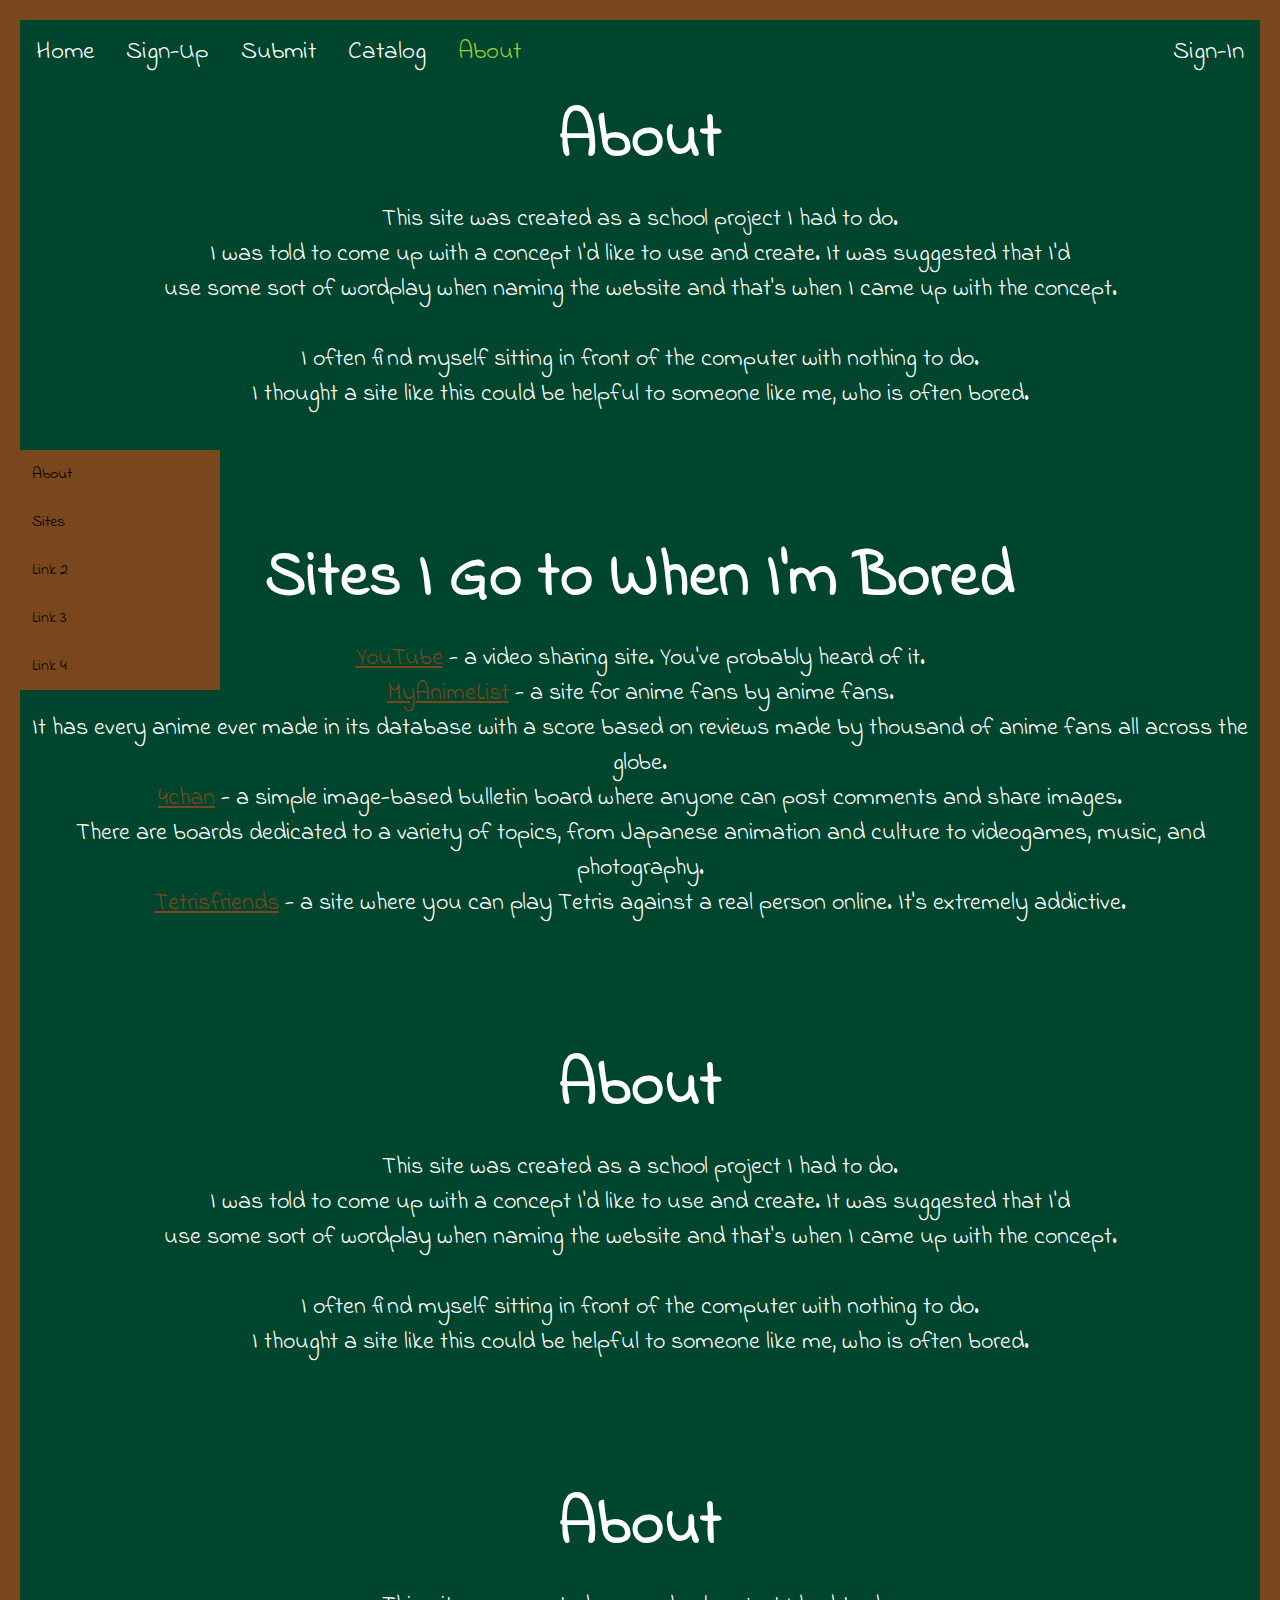
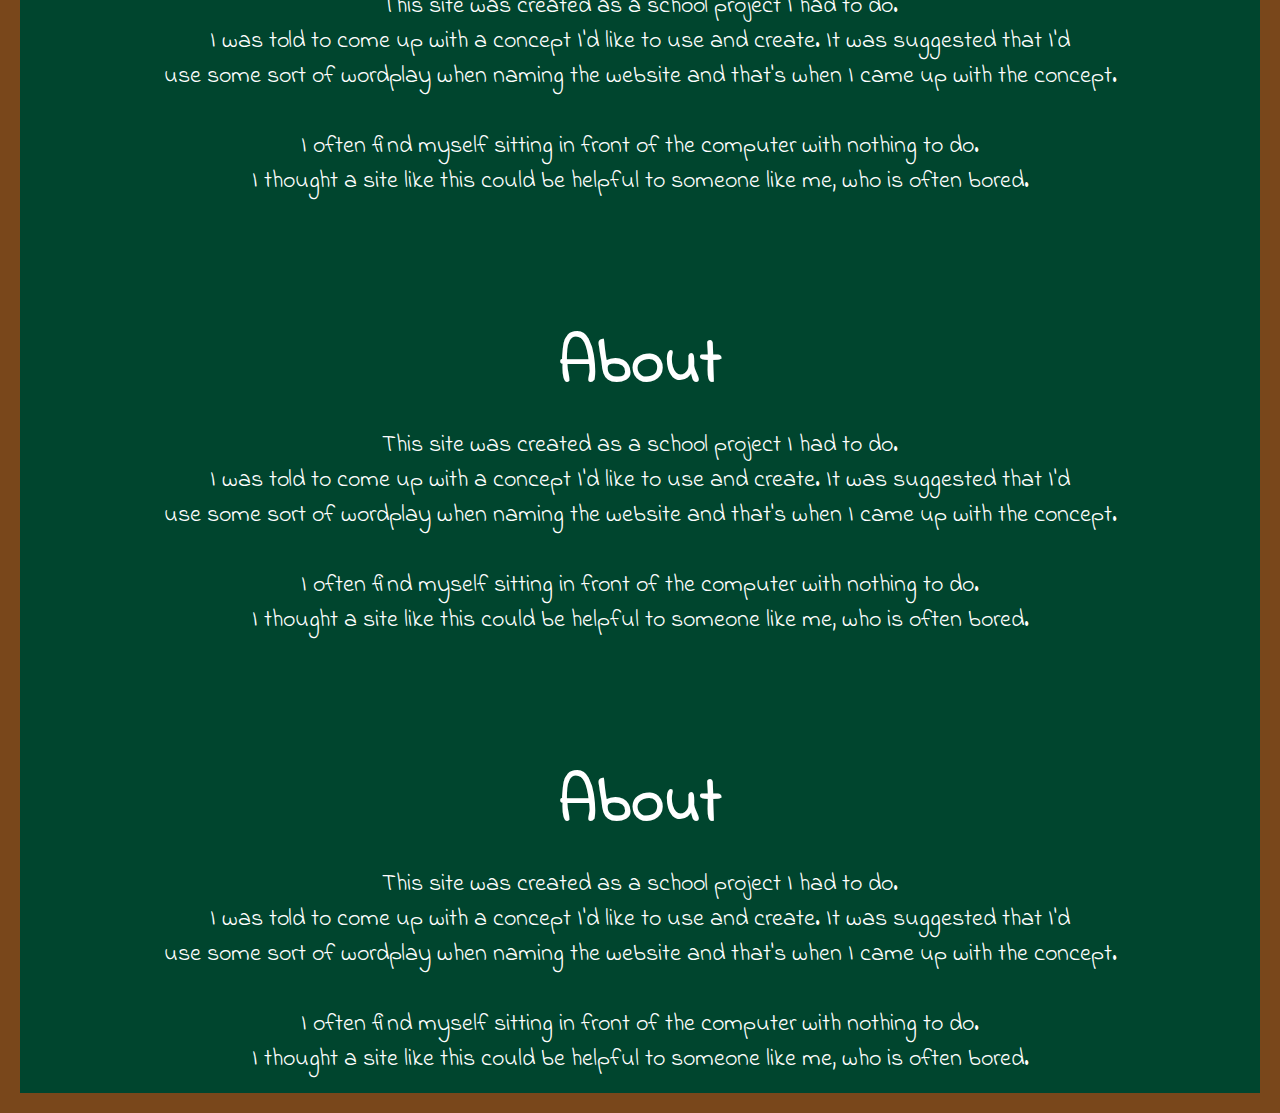
==== about.html @ 3aa5f717 "ab0.01" ====
<!DOCTYPE html>
<html lang="en">
<head>
    <meta charset="UTF-8">
    <meta name="viewport" content="width=device-width, initial-scale=1.0">
    <meta http-equiv="X-UA-Compatible" content="ie=edge">
    <title>BoredBoard - About</title>
    <link rel="stylesheet" href="CSS/about.css">
    <link href="https://fonts.googleapis.com/css?family=Indie+Flower" rel="stylesheet">
    <link rel="apple-touch-icon" sizes="57x57" href="/favicons/apple-icon-57x57.png">
    <link rel="apple-touch-icon" sizes="60x60" href="/favicons/apple-icon-60x60.png">
    <link rel="apple-touch-icon" sizes="72x72" href="/favicons/apple-icon-72x72.png">
    <link rel="apple-touch-icon" sizes="76x76" href="/favicons/apple-icon-76x76.png">
    <link rel="apple-touch-icon" sizes="114x114" href="/favicons/apple-icon-114x114.png">
    <link rel="apple-touch-icon" sizes="120x120" href="/favicons/apple-icon-120x120.png">
    <link rel="apple-touch-icon" sizes="144x144" href="/favicons/apple-icon-144x144.png">
    <link rel="apple-touch-icon" sizes="152x152" href="/favicons/apple-icon-152x152.png">
    <link rel="apple-touch-icon" sizes="180x180" href="/favicons/apple-icon-180x180.png">
    <link rel="icon" type="image/png" sizes="192x192" href="/favicons/android-icon-192x192.png">
    <link rel="icon" type="image/png" sizes="32x32" href="/favicons/favicon-32x32.png">
    <link rel="icon" type="image/png" sizes="96x96" href="/favicons/favicon-96x96.png">
    <link rel="icon" type="image/png" sizes="16x16" href="/favicons/favicon-16x16.png">
    <link rel="manifest" href="/favicons/manifest.json">
    <link rel="shortcut icon" href="favicons/favicon-32x32.ico" type="image/x-icon">
    <meta name="msapplication-TileColor" content="#ffffff">
    <meta name="msapplication-TileImage" content="/favicons/ms-icon-144x144.png">
    <meta name="theme-color" content="#ffffff">
</head>
<body>
    <ul>
        <li><a href="index.html">Home</a></li>
        <li><a href="signup.html">Sign-Up</a></li>
        <li><a href="submit.html">Submit</a></li>
        <li><a href="catalog.html">Catalog</a></li>
        <li><a class = selected href="about.html">About</a></li>
        <li class="right"><a href="signin.html">Sign-In</a></li>
      </ul>
      <a id="about"></a>
    <div class="main">
    <div class="vertical-menu">
        <a href="#about"">About</a>
        <a href="#sites">Sites</a>
        <a href="#">Link 2</a>
        <a href="#">Link 3</a>
        <a href="#">Link 4</a>
    </div>

    <h3>בס"ד</h3>
    <h1>About</h1> 
    <p>This site was created as a school project I had to do. <br>
        I was told to come up with a concept I'd like to use and create. It was suggested that I'd <br> 
        use some sort of wordplay when naming the website and that's when I came up with the concept. <br>
        <br>
        I often find myself sitting in front of the computer with nothing to do. <br>
        I thought a site like this could be helpful to someone like me, who is often bored.
    </p> 
    <br><br><br><br>
    <a id="sites"></a><h1>Sites I Go to When I'm Bored</h1>
    <p>
         <a href="https://www.youtube.com/">YouTube</a> - a video sharing site. You've probably heard of it. 
        <br> <a href="https://myanimelist.net/">MyAnimeList</a>  - a site for anime fans by anime fans. <br>
         It has every anime ever made in its database with a score based on reviews made by thousand of anime fans all across the globe. 
        <br> <a href="http://www.4chan.org//">4chan</a> - a simple image-based bulletin board where anyone can post comments and share images. <br>
         There are boards dedicated to a variety of topics, from Japanese animation and culture to videogames, music, and photography. 
        <br> <a href="https://www.tetrisfriends.com/games/Battle2P/game.php">Tetrisfriends</a> - a site where you can play Tetris against a real person online. It's extremely addictive.  

    </p>

    <br><br><br><br>
    <h1>About</h1>
    <p>This site was created as a school project I had to do. <br>
        I was told to come up with a concept I'd like to use and create. It was suggested that I'd <br> 
        use some sort of wordplay when naming the website and that's when I came up with the concept. <br>
        <br>
        I often find myself sitting in front of the computer with nothing to do. <br>
        I thought a site like this could be helpful to someone like me, who is often bored.
    </p>
    <br><br><br><br>
    <h1>About</h1>
    <p>This site was created as a school project I had to do. <br>
        I was told to come up with a concept I'd like to use and create. It was suggested that I'd <br> 
        use some sort of wordplay when naming the website and that's when I came up with the concept. <br>
        <br>
        I often find myself sitting in front of the computer with nothing to do. <br>
        I thought a site like this could be helpful to someone like me, who is often bored.
    </p>
    <br><br><br><br>
    <h1>About</h1>
    <p>This site was created as a school project I had to do. <br>
        I was told to come up with a concept I'd like to use and create. It was suggested that I'd <br> 
        use some sort of wordplay when naming the website and that's when I came up with the concept. <br>
        <br>
        I often find myself sitting in front of the computer with nothing to do. <br>
        I thought a site like this could be helpful to someone like me, who is often bored.
    </p>
    <br><br><br><br>
    <h1>About</h1>
    <p>This site was created as a school project I had to do. <br>
        I was told to come up with a concept I'd like to use and create. It was suggested that I'd <br> 
        use some sort of wordplay when naming the website and that's when I came up with the concept. <br>
        <br>
        I often find myself sitting in front of the computer with nothing to do. <br>
        I thought a site like this could be helpful to someone like me, who is often bored.
    </p>


</div>
</body>
</html>
---- CSS/about.css ----
@import url('https://fonts.googleapis.com/css?family=Indie+Flower');

body {
    position: relative;
    min-height: calc(100vh - 20px * 2);
    background-color: #00452e;
    border: 20px solid #79471b;
    margin: 0;
    font-family:'Indie Flower', cursive;
}

object {
    width: 4rem;
    display: block;
    margin: 0 auto;
    height: 4rem;
}

h1 {
    text-align: center;
    color: #ffffff;
    font-size: 4rem;
    margin: 0.5rem auto;
}

p{
    text-align: center;
    color: #ffffff;
    font-size: 1.5rem;
    margin: 1rem auto;
}

button {
    display: block;
    background: #79471b;
    border: 0;
    color: #00452e;
    font-size: 2rem;
    margin: 0 auto 2rem;
}

p.box {
    min-height: 6rem;
    color: aqua;
    text-align: center;
    font-size: 4rem;
    margin: 2rem auto;
}

h3{
    margin: auto auto;
    color: #00452e;
    font-size: 1px;
}

ul {
    list-style-type: none;
    margin: 0;
    padding: 0;
    overflow: hidden;
    background-color: #00452e;
    font-size: 25px;
}

li {
    float: left;
}

li a {
    display: block;
    color: white;
    text-align: center;
    padding: 14px 16px;
    text-decoration: none;
}

li a:hover {
    background-color: #79471b;
}

li a.selected{
    color: yellowgreen;
  }
  
  li.right{
    float: right;
  }

  .vertical-menu {
    width: 200px;
    position: fixed;
    top: 50%;
    }
            
.vertical-menu a {
    background-color:#79471b;
    color: black;
    display: block;
    padding: 12px;
    text-decoration: none;
    
}
            
.vertical-menu a:hover {
    background-color:#00452e;
}

#menu {
    width: 200px;
    position: fixed;
    top: 50%;
  }
            
a{
    color: #79471b;
}
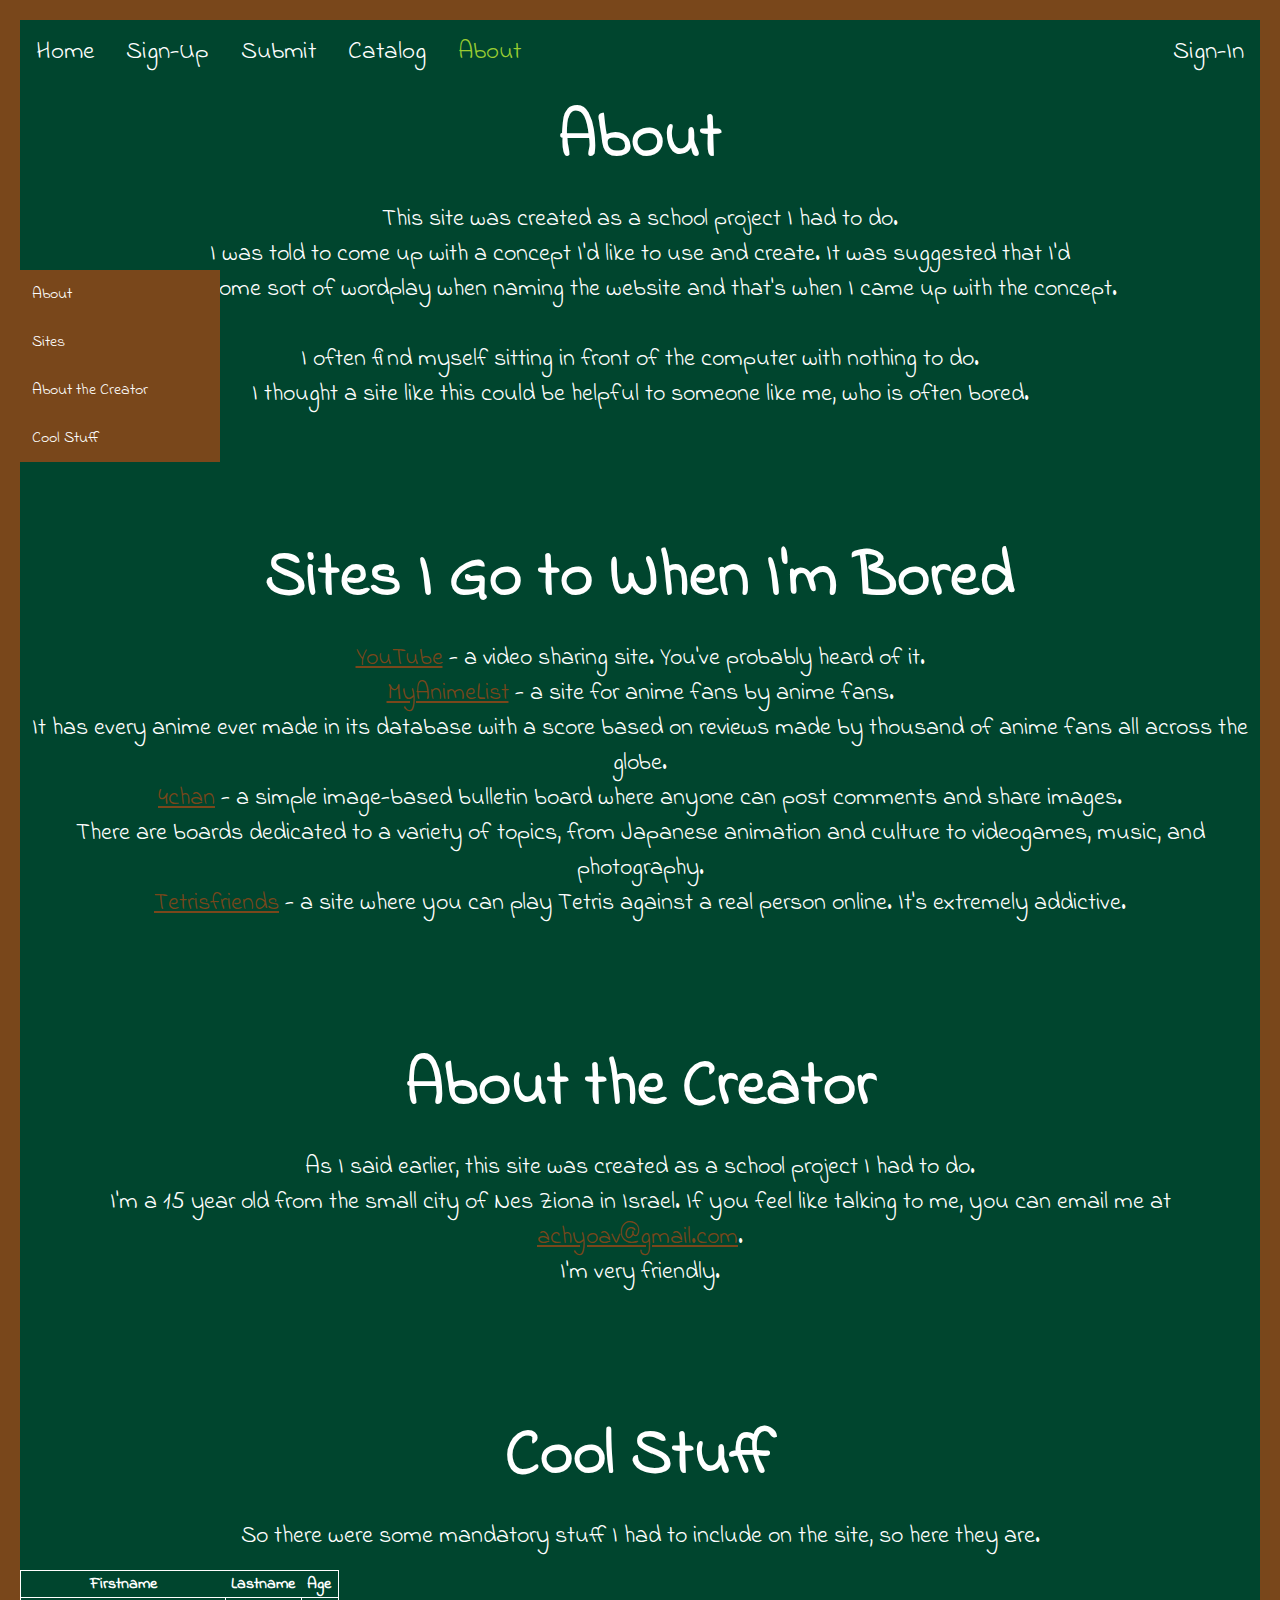
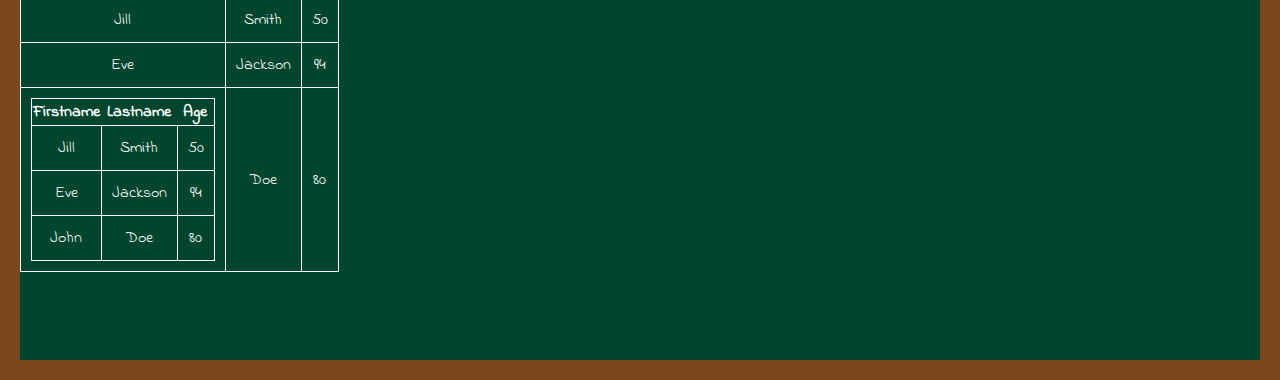
==== commit 4e485c20: "" ====
--- a/about.html
+++ b/about.html
@@ -35,14 +35,12 @@
         <li><a class = selected href="about.html">About</a></li>
         <li class="right"><a href="signin.html">Sign-In</a></li>
       </ul>
-      <a id="about"></a>
     <div class="main">
     <div class="vertical-menu">
-        <a href="#about"">About</a>
+        <a href="#"">About</a>
         <a href="#sites">Sites</a>
-        <a href="#">Link 2</a>
-        <a href="#">Link 3</a>
-        <a href="#">Link 4</a>
+        <a href="#creator">About the Creator</a>
+        <a href="#cool">Cool Stuff</a>
     </div>
 
     <h3>בס"ד</h3>
@@ -67,43 +65,63 @@
     </p>
 
     <br><br><br><br>
-    <h1>About</h1>
-    <p>This site was created as a school project I had to do. <br>
-        I was told to come up with a concept I'd like to use and create. It was suggested that I'd <br> 
-        use some sort of wordplay when naming the website and that's when I came up with the concept. <br>
-        <br>
-        I often find myself sitting in front of the computer with nothing to do. <br>
-        I thought a site like this could be helpful to someone like me, who is often bored.
+    <a id="creator"></a> <h1>About the Creator</h1>
+    <p>As I said earlier, this site was created as a school project I had to do. <br>
+        I'm a 15 year old from the small city of Nes Ziona in Israel. 
+        If you feel like talking to me, you can email me at <a href="mailto:achyoav@gmail.com">achyoav@gmail.com</a>. <br>
+        I'm very friendly.  
     </p>
     <br><br><br><br>
-    <h1>About</h1>
-    <p>This site was created as a school project I had to do. <br>
-        I was told to come up with a concept I'd like to use and create. It was suggested that I'd <br> 
-        use some sort of wordplay when naming the website and that's when I came up with the concept. <br>
-        <br>
-        I often find myself sitting in front of the computer with nothing to do. <br>
-        I thought a site like this could be helpful to someone like me, who is often bored.
-    </p>
-    <br><br><br><br>
-    <h1>About</h1>
-    <p>This site was created as a school project I had to do. <br>
-        I was told to come up with a concept I'd like to use and create. It was suggested that I'd <br> 
-        use some sort of wordplay when naming the website and that's when I came up with the concept. <br>
-        <br>
-        I often find myself sitting in front of the computer with nothing to do. <br>
-        I thought a site like this could be helpful to someone like me, who is often bored.
-    </p>
-    <br><br><br><br>
-    <h1>About</h1>
-    <p>This site was created as a school project I had to do. <br>
-        I was told to come up with a concept I'd like to use and create. It was suggested that I'd <br> 
-        use some sort of wordplay when naming the website and that's when I came up with the concept. <br>
-        <br>
-        I often find myself sitting in front of the computer with nothing to do. <br>
-        I thought a site like this could be helpful to someone like me, who is often bored.
-    </p>
+    <a id="cool"></a> <h1>Cool Stuff</h1>
+    <p>So there were some mandatory stuff I had to include on the site, so here they are. <br>
+        <table>
+                <tr>
+                  <th>Firstname</th>
+                  <th>Lastname</th> 
+                  <th>Age</th>
+                </tr>
+                <tr>
+                  <td>Jill</td>
+                  <td>Smith</td>
+                  <td>50</td>
+                </tr>
+                <tr>
+                  <td>Eve</td>
+                  <td>Jackson</td>
+                  <td>94</td>
+                </tr>
+                <tr>
+                  <td><table>
+                        <tr>
+                          <th>Firstname</th>
+                          <th>Lastname</th> 
+                          <th>Age</th>
+                        </tr>
+                        <tr>
+                          <td>Jill</td>
+                          <td>Smith</td>
+                          <td>50</td>
+                        </tr>
+                        <tr>
+                          <td>Eve</td>
+                          <td>Jackson</td>
+                          <td>94</td>
+                        </tr>
+                        <tr>
+                          <td>John</td>
+                          <td>Doe</td>
+                          <td>80</td>
+                        </tr>
+                      </table></td>
+                  <td>Doe</td>
+                  <td>80</td>
+                </tr>
+              </table>
+              
+    </p> <br><br><br>
+    
 
 
 </div>
 </body>
-</html>+</html>
--- a/CSS/about.css
+++ b/CSS/about.css
@@ -89,12 +89,12 @@
   .vertical-menu {
     width: 200px;
     position: fixed;
-    top: 50%;
+    top: 30%;
     }
             
 .vertical-menu a {
     background-color:#79471b;
-    color: black;
+    color: white;
     display: block;
     padding: 12px;
     text-decoration: none;
@@ -105,13 +105,18 @@
     background-color:#00452e;
 }
 
-#menu {
-    width: 200px;
-    position: fixed;
-    top: 50%;
-  }
+
             
 a{
     color: #79471b;
 }
 
+table, td, tr{
+    padding: 10px;
+    position: inherit;
+    border: 1px solid white;
+    border-collapse: collapse;
+    color: #ffffff;
+    text-align: center;
+
+}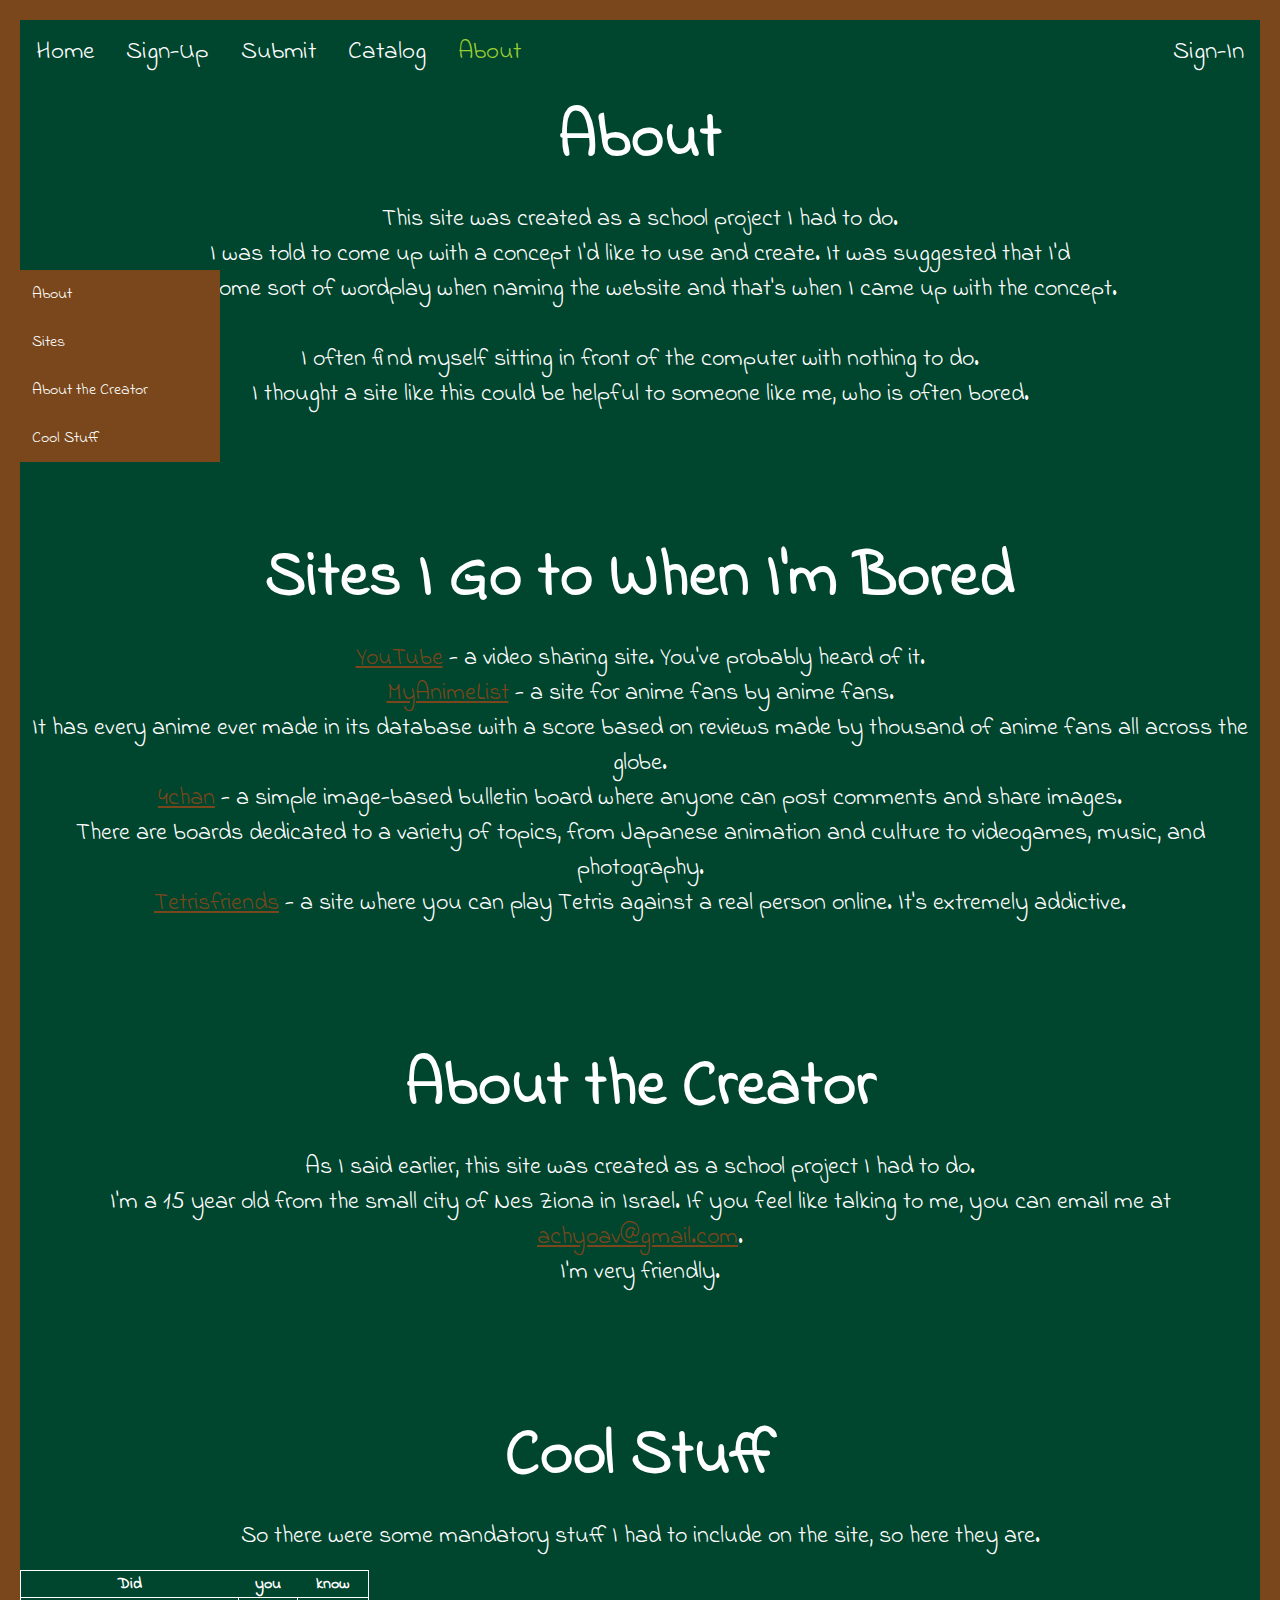
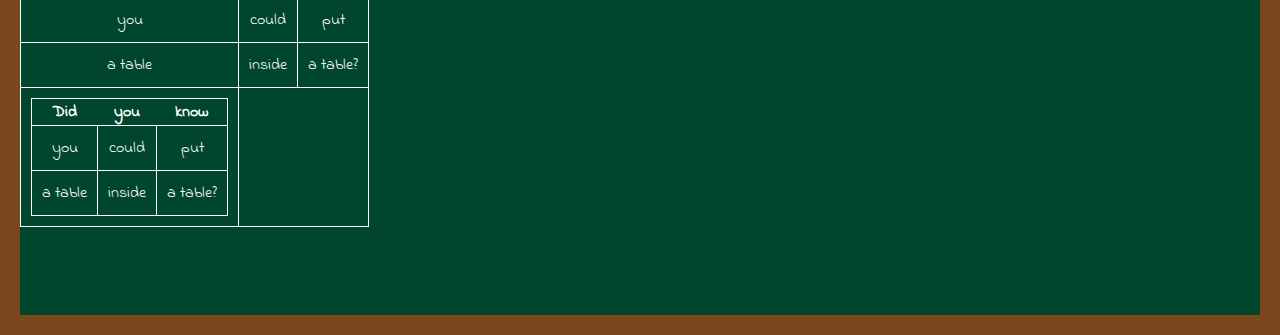
==== commit 5a022938: "aa" ====
--- a/about.html
+++ b/about.html
@@ -75,50 +75,46 @@
     <a id="cool"></a> <h1>Cool Stuff</h1>
     <p>So there were some mandatory stuff I had to include on the site, so here they are. <br>
         <table>
-                <tr>
-                  <th>Firstname</th>
-                  <th>Lastname</th> 
-                  <th>Age</th>
-                </tr>
-                <tr>
-                  <td>Jill</td>
-                  <td>Smith</td>
-                  <td>50</td>
-                </tr>
-                <tr>
-                  <td>Eve</td>
-                  <td>Jackson</td>
-                  <td>94</td>
-                </tr>
-                <tr>
-                  <td><table>
-                        <tr>
-                          <th>Firstname</th>
-                          <th>Lastname</th> 
-                          <th>Age</th>
-                        </tr>
-                        <tr>
-                          <td>Jill</td>
-                          <td>Smith</td>
-                          <td>50</td>
-                        </tr>
-                        <tr>
-                          <td>Eve</td>
-                          <td>Jackson</td>
-                          <td>94</td>
-                        </tr>
-                        <tr>
-                          <td>John</td>
-                          <td>Doe</td>
-                          <td>80</td>
-                        </tr>
-                      </table></td>
-                  <td>Doe</td>
-                  <td>80</td>
-                </tr>
-              </table>
-              
-    </p> <br><br><br>
+          <tr>
+            <th>Did </th>
+            <th>you</th> 
+            <th>know</th>
+          </tr>
+          <tr>
+            <td>you</td>
+            <td>could</td>
+            <td>put</td>
+          </tr>
+          <tr>
+            <td>a table</td>
+            <td>inside</td>
+            <td>a table?</td>
+          </tr>
+          <tr>
+            <td><table>
+              <tr>
+                  <th>Did </th>
+                  <th>you</th> 
+                  <th>know</th>
+              </tr>
+              <tr>
+                  <td>you</td>
+                  <td>could</td>
+                  <td>put</td>
+              </tr>
+              <tr>
+                  <td>a table</td>
+                  <td>inside</td>
+                  <td>a table?</td>
+              </tr>
+              <tr>
+                
+              </tr>
+            </table></td>
+          </tr>
+        </table>
+        
+      </p> <br><br><br>
     
 
 
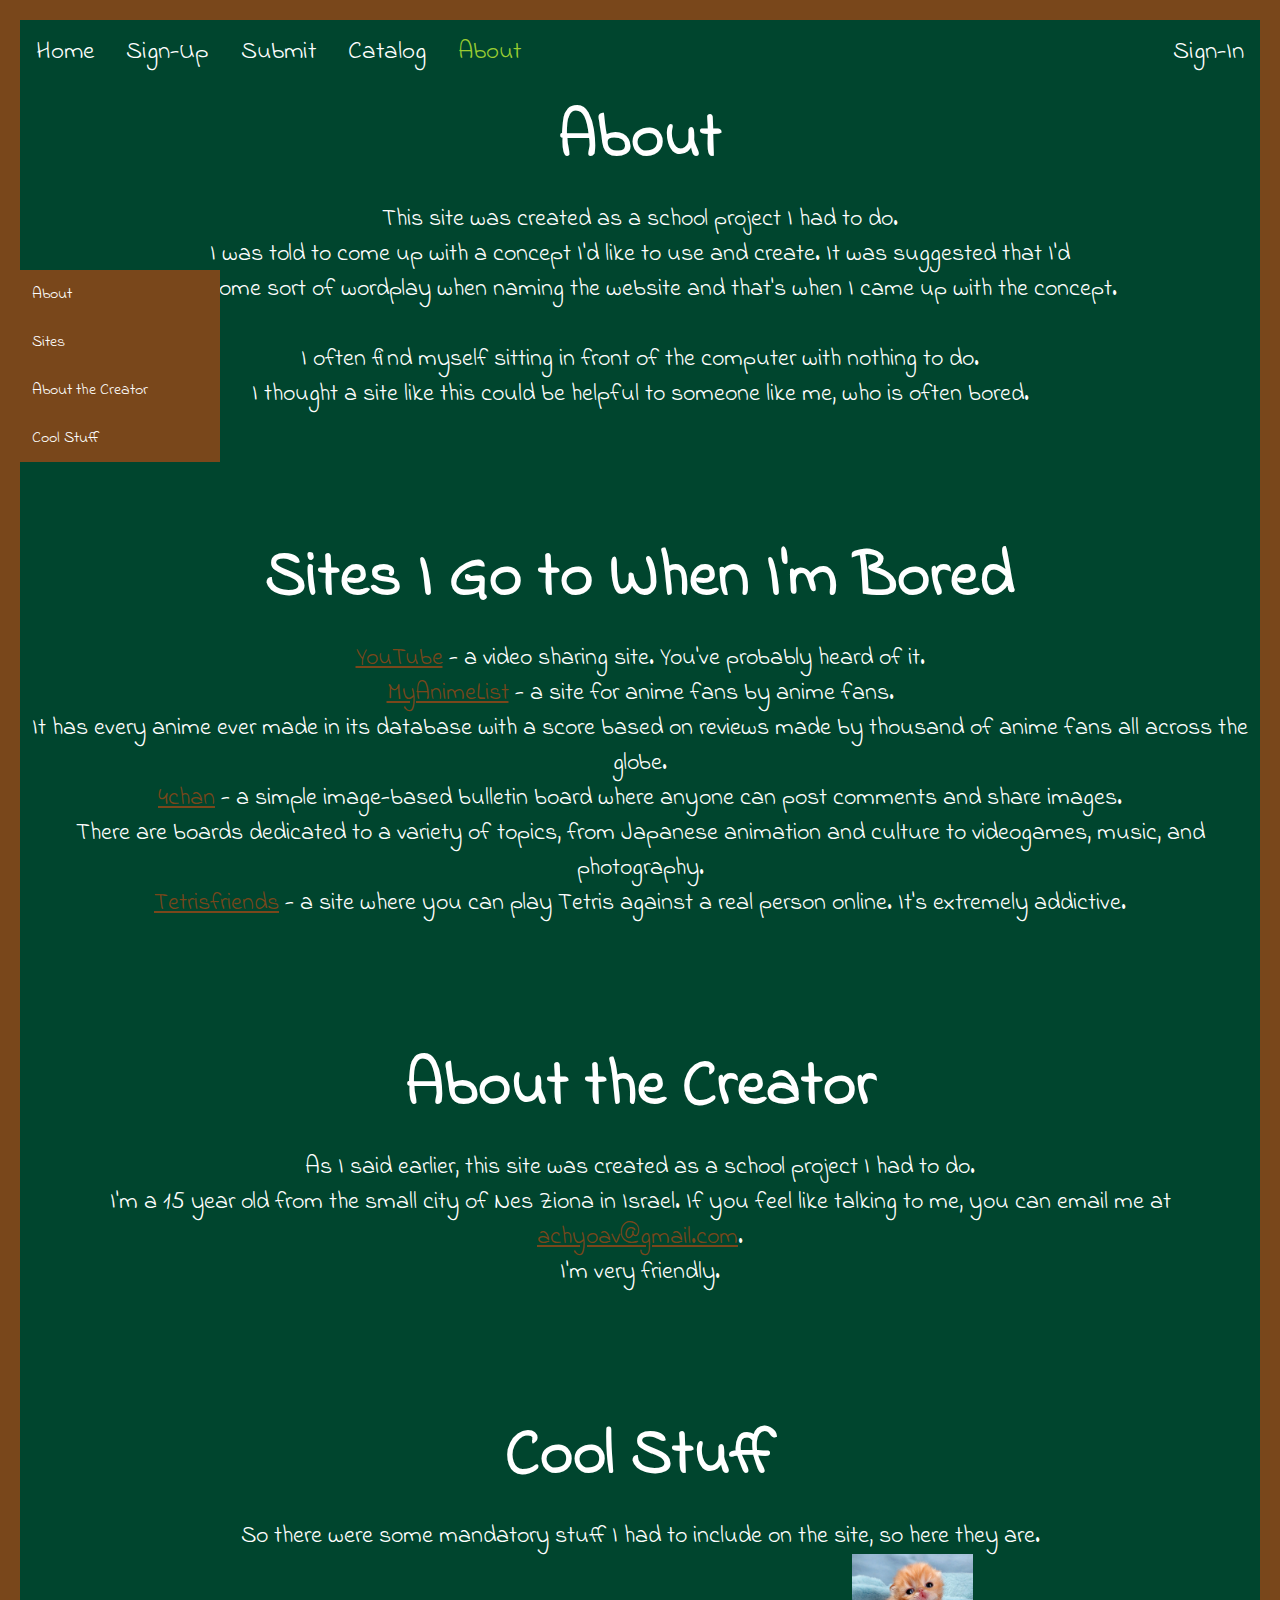
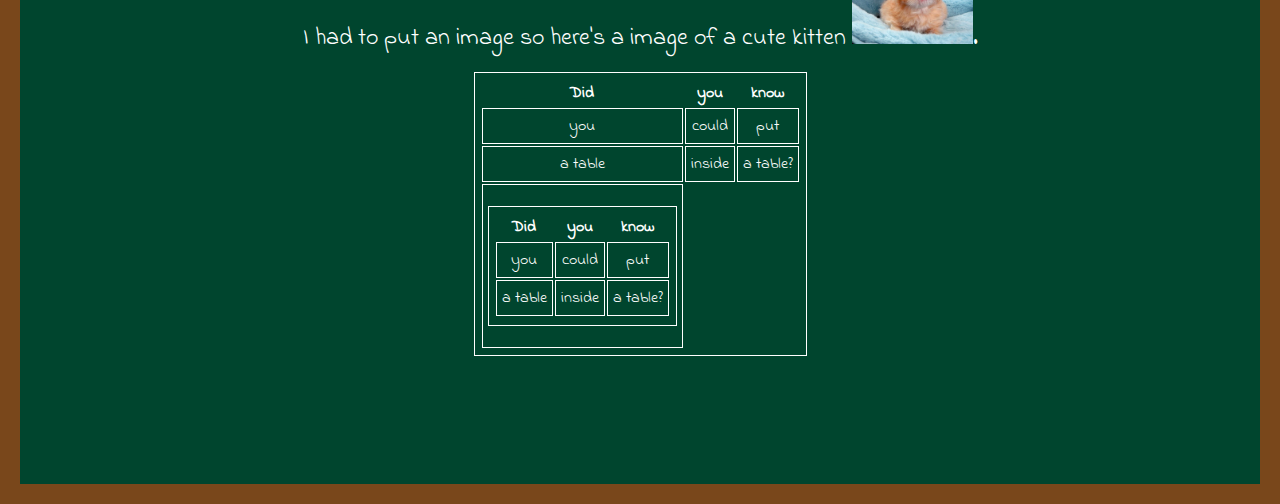
==== commit c410de06: "aboutf" ====
--- a/about.html
+++ b/about.html
@@ -74,6 +74,8 @@
     <br><br><br><br>
     <a id="cool"></a> <h1>Cool Stuff</h1>
     <p>So there were some mandatory stuff I had to include on the site, so here they are. <br>
+      I had to put an image so here's a image of a cute kitten <img src="images/cute-kitten.jpg" alt="cute-kitten" height="90" width="121">.
+
         <table>
           <tr>
             <th>Did </th>
@@ -113,7 +115,7 @@
             </table></td>
           </tr>
         </table>
-        
+        <br>
       </p> <br><br><br>
     
 
--- a/CSS/about.css
+++ b/CSS/about.css
@@ -112,11 +112,16 @@
 }
 
 table, td, tr{
-    padding: 10px;
-    position: inherit;
+    padding: 5px;
     border: 1px solid white;
-    border-collapse: collapse;
     color: #ffffff;
+
+}
+
+table{
+    position: center;
     text-align: center;
+    margin: 1rem auto;
 
-}+}
+
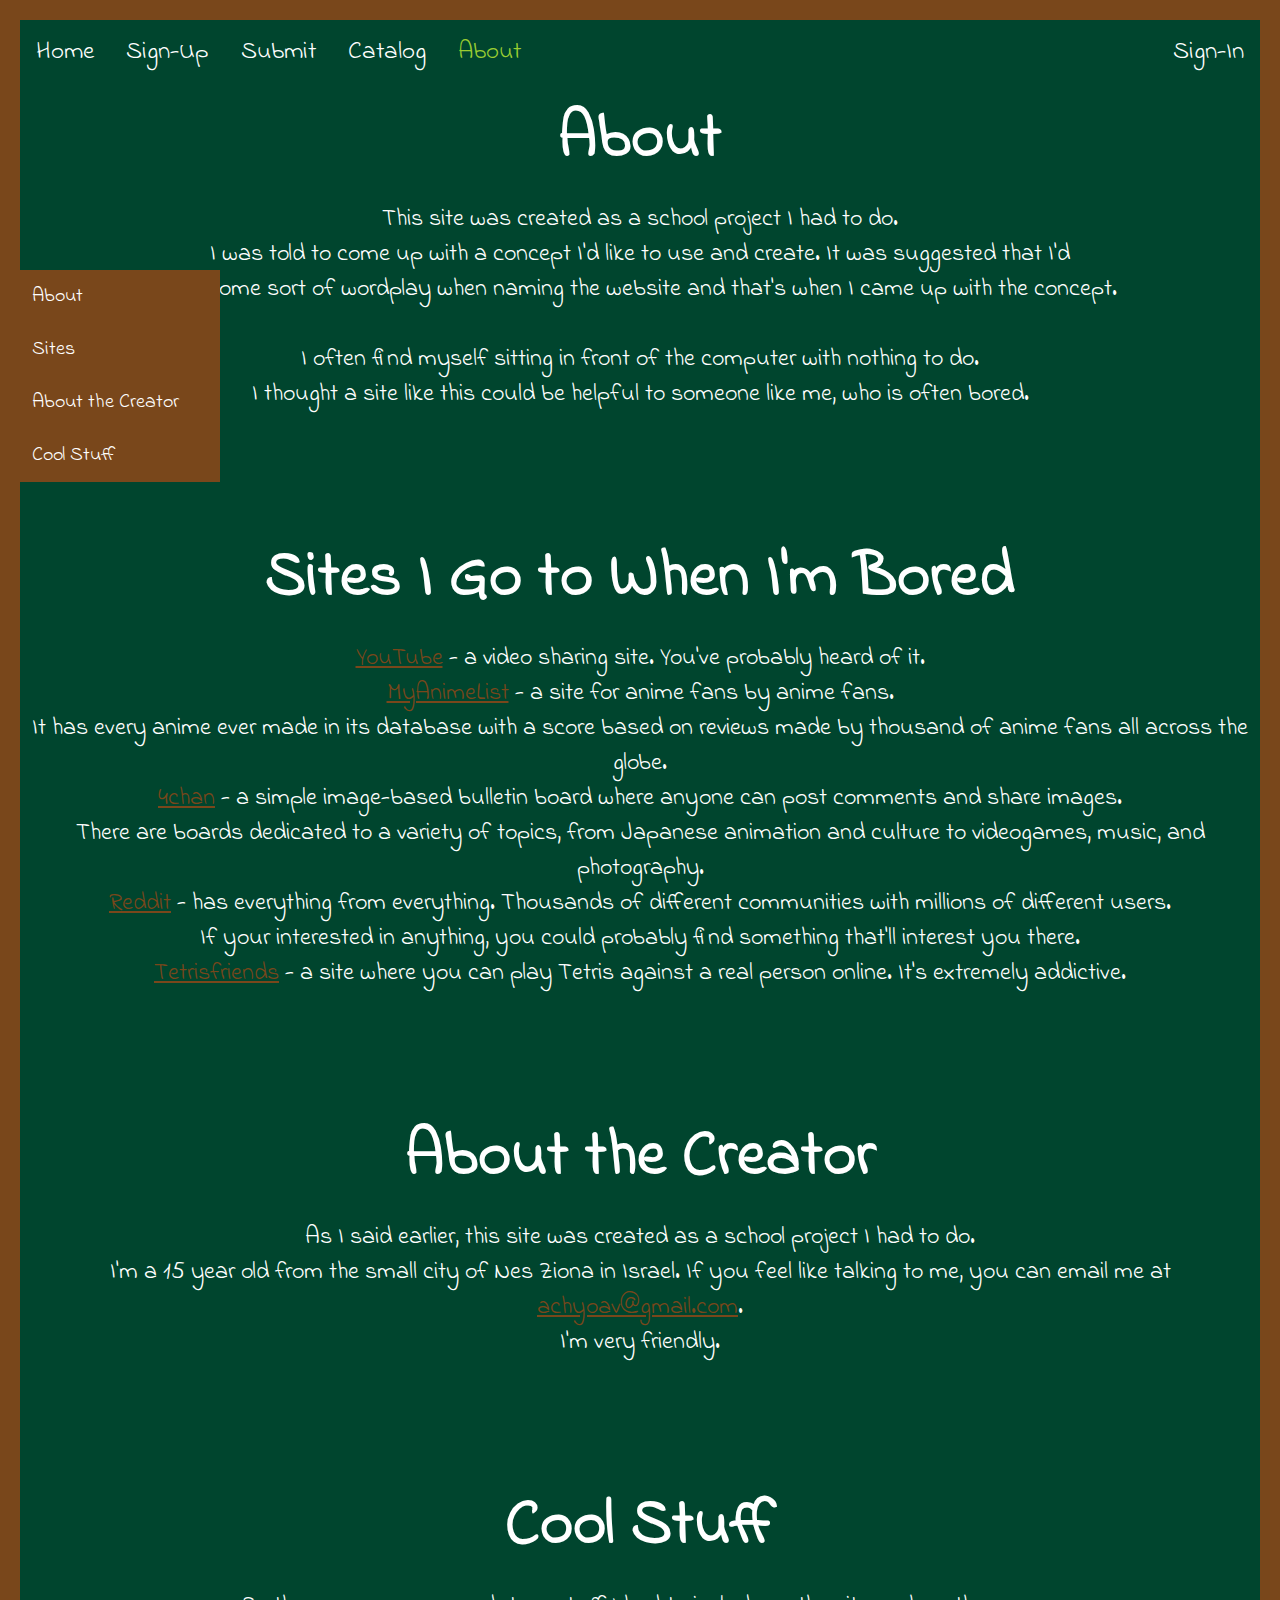
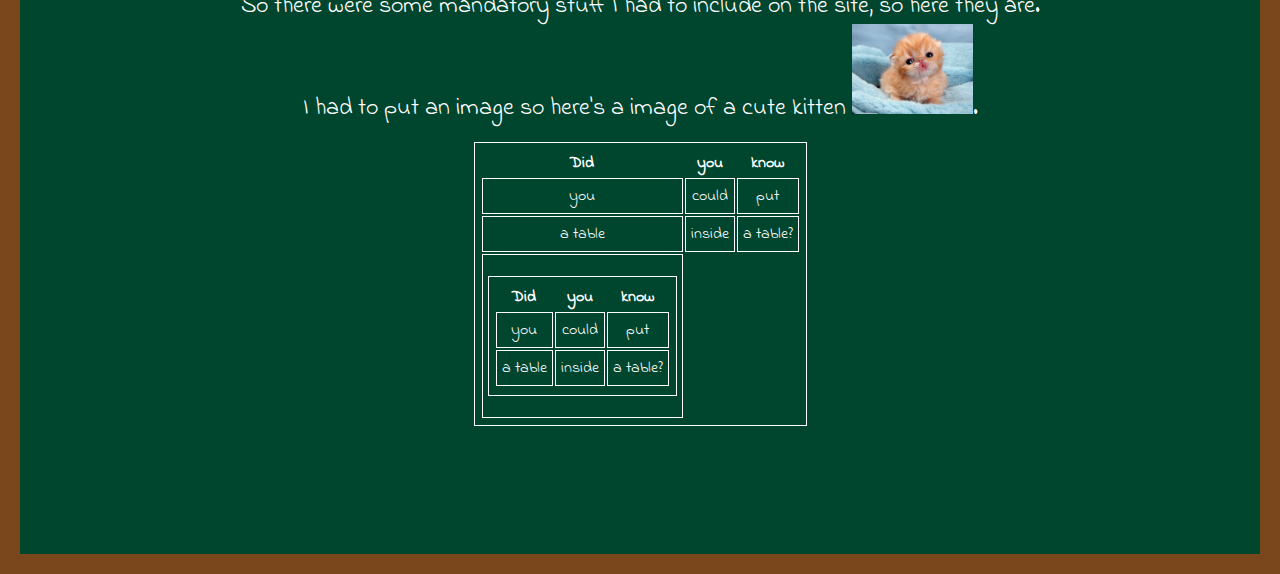
==== commit 876cafdb: "reddit" ====
--- a/about.html
+++ b/about.html
@@ -60,6 +60,8 @@
          It has every anime ever made in its database with a score based on reviews made by thousand of anime fans all across the globe. 
         <br> <a href="http://www.4chan.org//">4chan</a> - a simple image-based bulletin board where anyone can post comments and share images. <br>
          There are boards dedicated to a variety of topics, from Japanese animation and culture to videogames, music, and photography. 
+         <br> <a href="https://www.reddit.com/">Reddit</a> - has everything from everything. Thousands of different communities with millions of different users. <br>
+         If your interested in anything, you could probably find something that'll interest you there. 
         <br> <a href="https://www.tetrisfriends.com/games/Battle2P/game.php">Tetrisfriends</a> - a site where you can play Tetris against a real person online. It's extremely addictive.  
 
     </p>
--- a/CSS/about.css
+++ b/CSS/about.css
@@ -98,6 +98,7 @@
     display: block;
     padding: 12px;
     text-decoration: none;
+    font-size: 20px;
     
 }
             
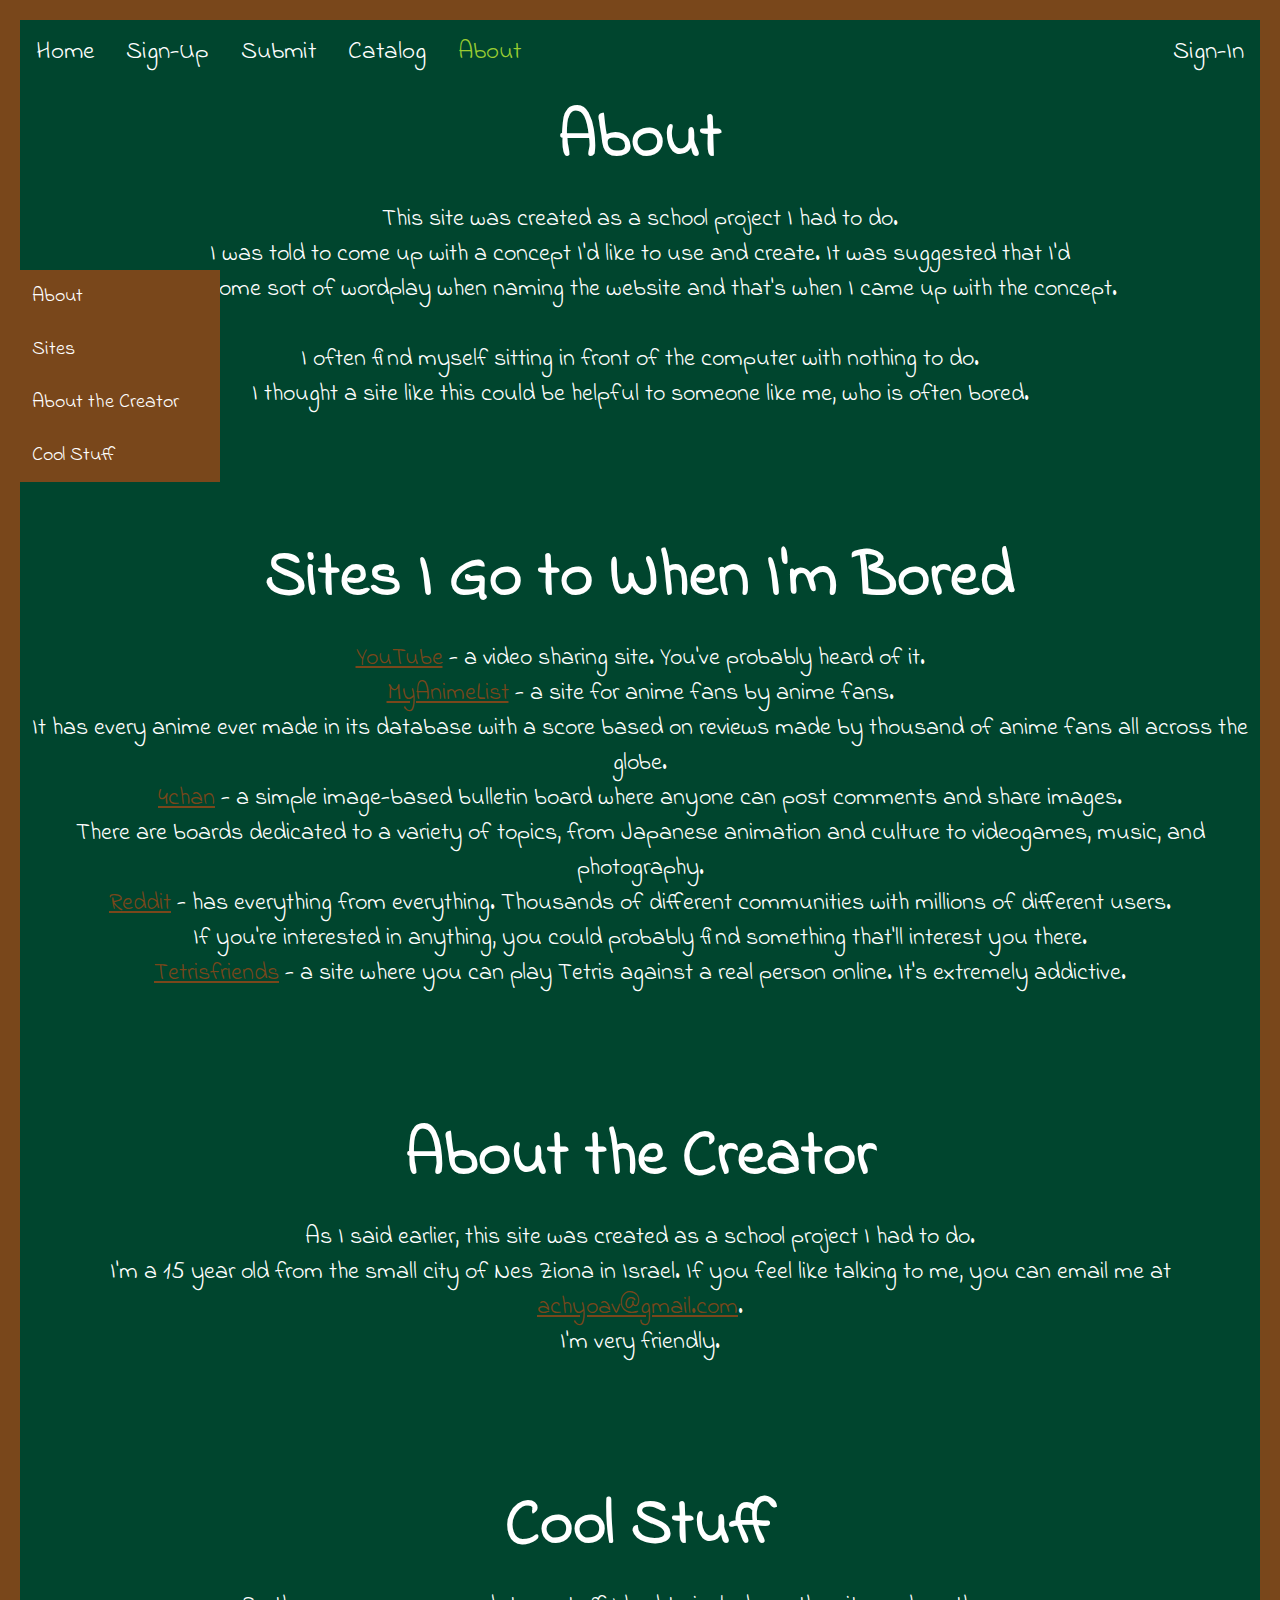
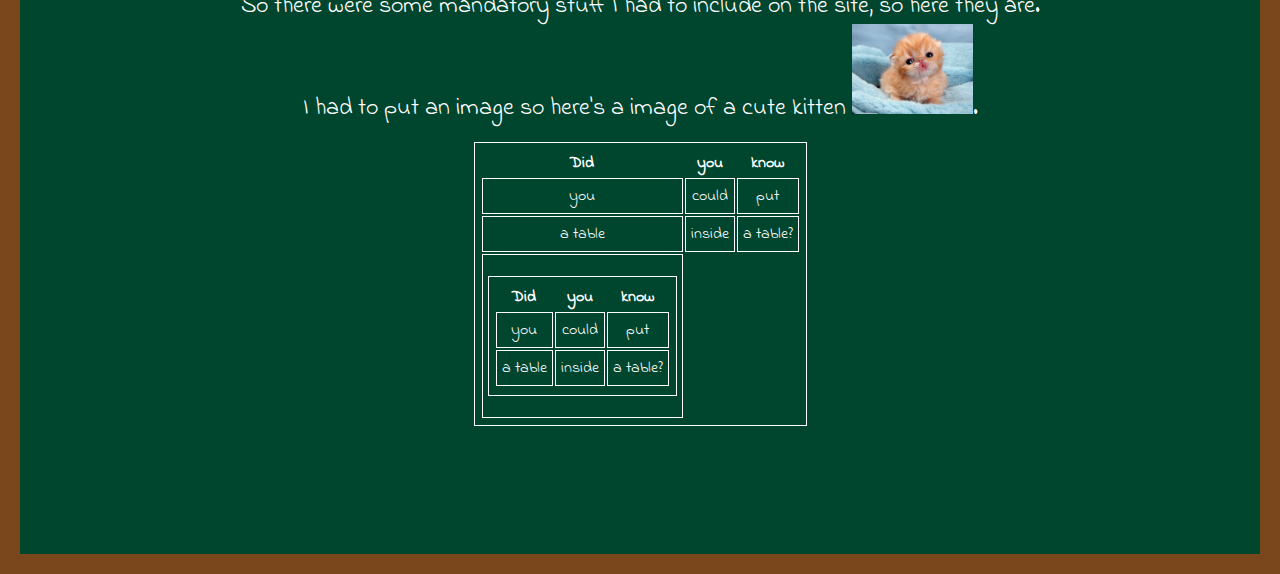
==== commit 8e680f1e: "re*" ====
--- a/about.html
+++ b/about.html
@@ -55,14 +55,14 @@
     <br><br><br><br>
     <a id="sites"></a><h1>Sites I Go to When I'm Bored</h1>
     <p>
-         <a href="https://www.youtube.com/">YouTube</a> - a video sharing site. You've probably heard of it. 
-        <br> <a href="https://myanimelist.net/">MyAnimeList</a>  - a site for anime fans by anime fans. <br>
+         <a target="blank_" href="https://www.youtube.com/">YouTube</a> - a video sharing site. You've probably heard of it. 
+        <br> <a target="blank_" href="https://myanimelist.net/">MyAnimeList</a>  - a site for anime fans by anime fans. <br>
          It has every anime ever made in its database with a score based on reviews made by thousand of anime fans all across the globe. 
-        <br> <a href="http://www.4chan.org//">4chan</a> - a simple image-based bulletin board where anyone can post comments and share images. <br>
+        <br> <a target="blank_" href="http://www.4chan.org//">4chan</a> - a simple image-based bulletin board where anyone can post comments and share images. <br>
          There are boards dedicated to a variety of topics, from Japanese animation and culture to videogames, music, and photography. 
-         <br> <a href="https://www.reddit.com/">Reddit</a> - has everything from everything. Thousands of different communities with millions of different users. <br>
-         If your interested in anything, you could probably find something that'll interest you there. 
-        <br> <a href="https://www.tetrisfriends.com/games/Battle2P/game.php">Tetrisfriends</a> - a site where you can play Tetris against a real person online. It's extremely addictive.  
+         <br> <a target="blank_" href="https://www.reddit.com/">Reddit</a> - has everything from everything. Thousands of different communities with millions of different users. <br>
+         If you're interested in anything, you could probably find something that'll interest you there. 
+        <br> <a target="blank_" href="https://www.tetrisfriends.com/games/Battle2P/game.php">Tetrisfriends</a> - a site where you can play Tetris against a real person online. It's extremely addictive.  
 
     </p>
 
